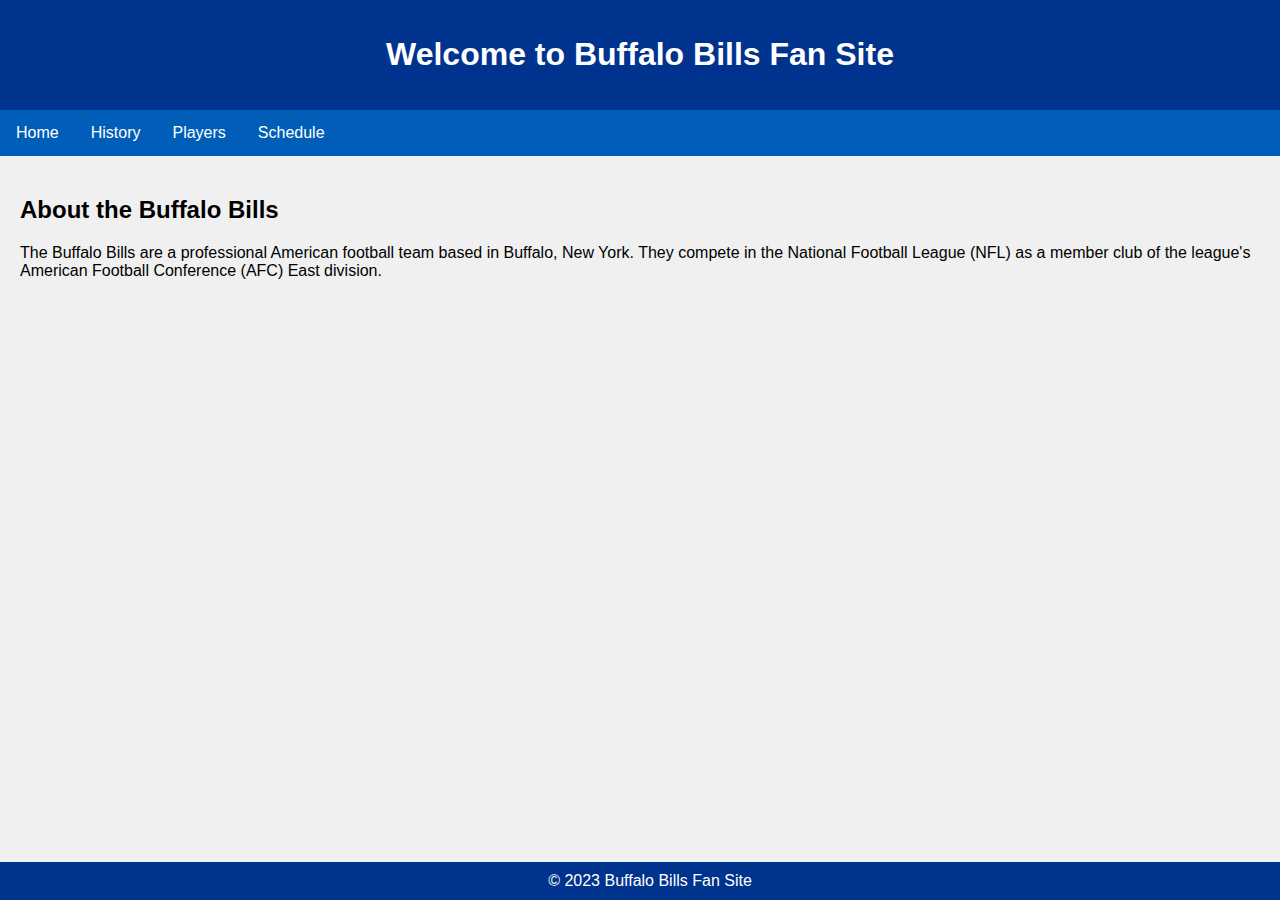
==== index.html @ 8b02dcfc "added basic bills site" ====
<!DOCTYPE html>
<html lang="en">
<head>
    <meta charset="UTF-8">
    <meta name="viewport" content="width=device-width, initial-scale=1.0">
    <title>Buffalo Bills Fan Site</title>
    <style>
        body {
            font-family: Arial, sans-serif;
            margin: 0;
            padding: 0;
            background-color: #f0f0f0; /* Light gray background */
        }

        header {
            background-color: #00338d; /* Buffalo Bills blue */
            color: white;
            padding: 15px;
            text-align: center;
        }

        nav {
            background-color: #005eb8; /* Darker blue for the navigation bar */
            overflow: hidden;
        }

        nav a {
            float: left;
            display: block;
            color: white;
            text-align: center;
            padding: 14px 16px;
            text-decoration: none;
        }

        nav a:hover {
            background-color: #00338d; /* Darker blue on hover */
        }

        section {
            padding: 20px;
        }

        footer {
            background-color: #00338d;
            color: white;
            text-align: center;
            padding: 10px;
            position: fixed;
            bottom: 0;
            width: 100%;
        }
    </style>
</head>
<body>

    <header>
        <h1>Welcome to Buffalo Bills Fan Site</h1>
    </header>

    <nav>
        <a href="index.html">Home</a>
        <a href="history.html">History</a>
        <a href="players.html">Players</a>
        <a href="schedule.html">Schedule</a>
    </nav>

    <section>
        <h2>About the Buffalo Bills</h2>
        <p>The Buffalo Bills are a professional American football team based in Buffalo, New York. They compete in the National Football League (NFL) as a member club of the league's American Football Conference (AFC) East division.</p>
    </section>

    <footer>
        &copy; 2023 Buffalo Bills Fan Site
    </footer>

</body>
</html>
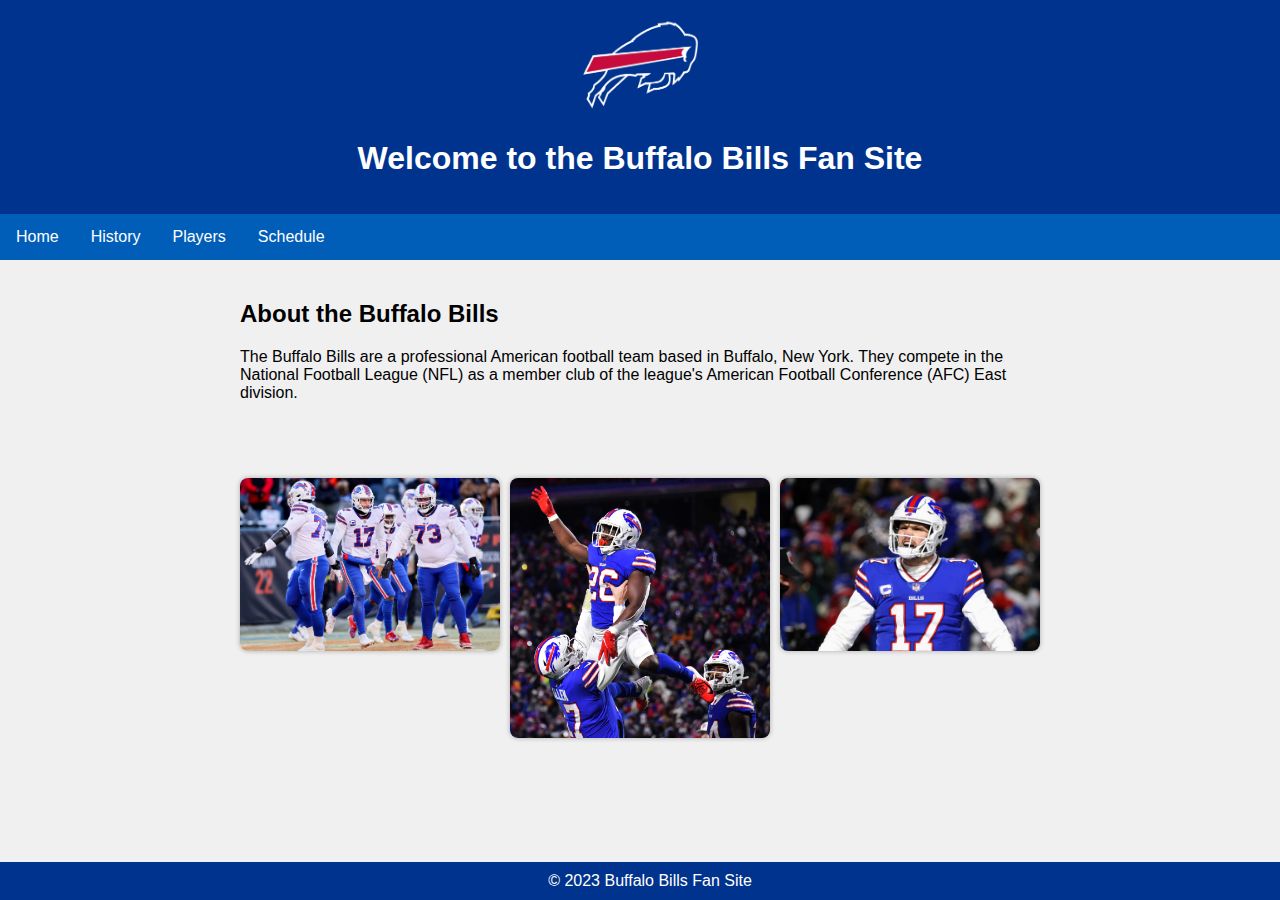
==== commit eb42b6e9: "yeet" ====
--- a/index.html
+++ b/index.html
@@ -4,58 +4,15 @@
     <meta charset="UTF-8">
     <meta name="viewport" content="width=device-width, initial-scale=1.0">
     <title>Buffalo Bills Fan Site</title>
-    <style>
-        body {
-            font-family: Arial, sans-serif;
-            margin: 0;
-            padding: 0;
-            background-color: #f0f0f0; /* Light gray background */
-        }
-
-        header {
-            background-color: #00338d; /* Buffalo Bills blue */
-            color: white;
-            padding: 15px;
-            text-align: center;
-        }
-
-        nav {
-            background-color: #005eb8; /* Darker blue for the navigation bar */
-            overflow: hidden;
-        }
-
-        nav a {
-            float: left;
-            display: block;
-            color: white;
-            text-align: center;
-            padding: 14px 16px;
-            text-decoration: none;
-        }
-
-        nav a:hover {
-            background-color: #00338d; /* Darker blue on hover */
-        }
-
-        section {
-            padding: 20px;
-        }
-
-        footer {
-            background-color: #00338d;
-            color: white;
-            text-align: center;
-            padding: 10px;
-            position: fixed;
-            bottom: 0;
-            width: 100%;
-        }
-    </style>
+    <link rel="stylesheet" href="style.css">
 </head>
 <body>
 
     <header>
-        <h1>Welcome to Buffalo Bills Fan Site</h1>
+        <img src="bills.png" width="125px" height="100px">
+        <h1> 
+            Welcome to the Buffalo Bills Fan Site
+        </h1>
     </header>
 
     <nav>
@@ -70,6 +27,55 @@
         <p>The Buffalo Bills are a professional American football team based in Buffalo, New York. They compete in the National Football League (NFL) as a member club of the league's American Football Conference (AFC) East division.</p>
     </section>
 
+    <!DOCTYPE html>
+<html lang="en">
+<head>
+    <meta charset="UTF-8">
+    <meta name="viewport" content="width=device-width, initial-scale=1.0">
+    <title>Picture Collage</title>
+    <style>
+        body {
+            font-family: 'Arial', sans-serif;
+            margin: 0;
+            padding: 0;
+            background-color: #f0f0f0;
+        }
+
+        .collage {
+            display: grid;
+            grid-template-columns: repeat(3, 1fr); /* Adjust the number of columns as needed */
+            gap: 10px; /* Adjust the gap between images */
+            padding: 20px;
+            max-width: 800px;
+            margin: 20px auto;
+        }
+
+        .collage img {
+            width: 100%;
+            height: auto;
+            border-radius: 8px;
+            box-shadow: 0 0 5px rgba(0, 0, 0, 0.3);
+            transition: transform 0.3s ease;
+        }
+
+        .collage img:hover {
+            transform: scale(1.1);
+        }
+    </style>
+</head>
+<body>
+
+    <div class="collage">
+        <img src="pic1.jpg" alt="Image 1">
+        <img src="pic2.jpg" alt="Image 2">
+        <img src="pic3.jpg" alt="Image 3">
+        <!-- Add more images as needed -->
+    </div>
+
+</body>
+</html>
+
+
     <footer>
         &copy; 2023 Buffalo Bills Fan Site
     </footer>
--- a/style.css
+++ b/style.css
@@ -0,0 +1,48 @@
+body {
+    font-family: 'Arial', sans-serif;
+    margin: 0;
+    padding: 0;
+    background-color: #f0f0f0; /* Light gray background */
+}
+
+header {
+    background-color: #00338d; /* Buffalo Bills blue */
+    color: white;
+    padding: 15px;
+    text-align: center;
+}
+
+nav {
+    background-color: #005eb8; /* Darker blue for the navigation bar */
+    overflow: hidden;
+}
+
+nav a {
+    float: left;
+    display: block;
+    color: white;
+    text-align: center;
+    padding: 14px 16px;
+    text-decoration: none;
+    transition: background-color 0.3s ease; /* Smooth hover transition */
+}
+
+nav a:hover {
+    background-color: #00338d; /* Darker blue on hover */
+}
+
+section {
+    padding: 20px;
+    max-width: 800px;
+    margin: 0 auto; /* Center section content */
+}
+
+footer {
+    background-color: #00338d;
+    color: white;
+    text-align: center;
+    padding: 10px;
+    position: fixed;
+    bottom: 0;
+    width: 100%;
+}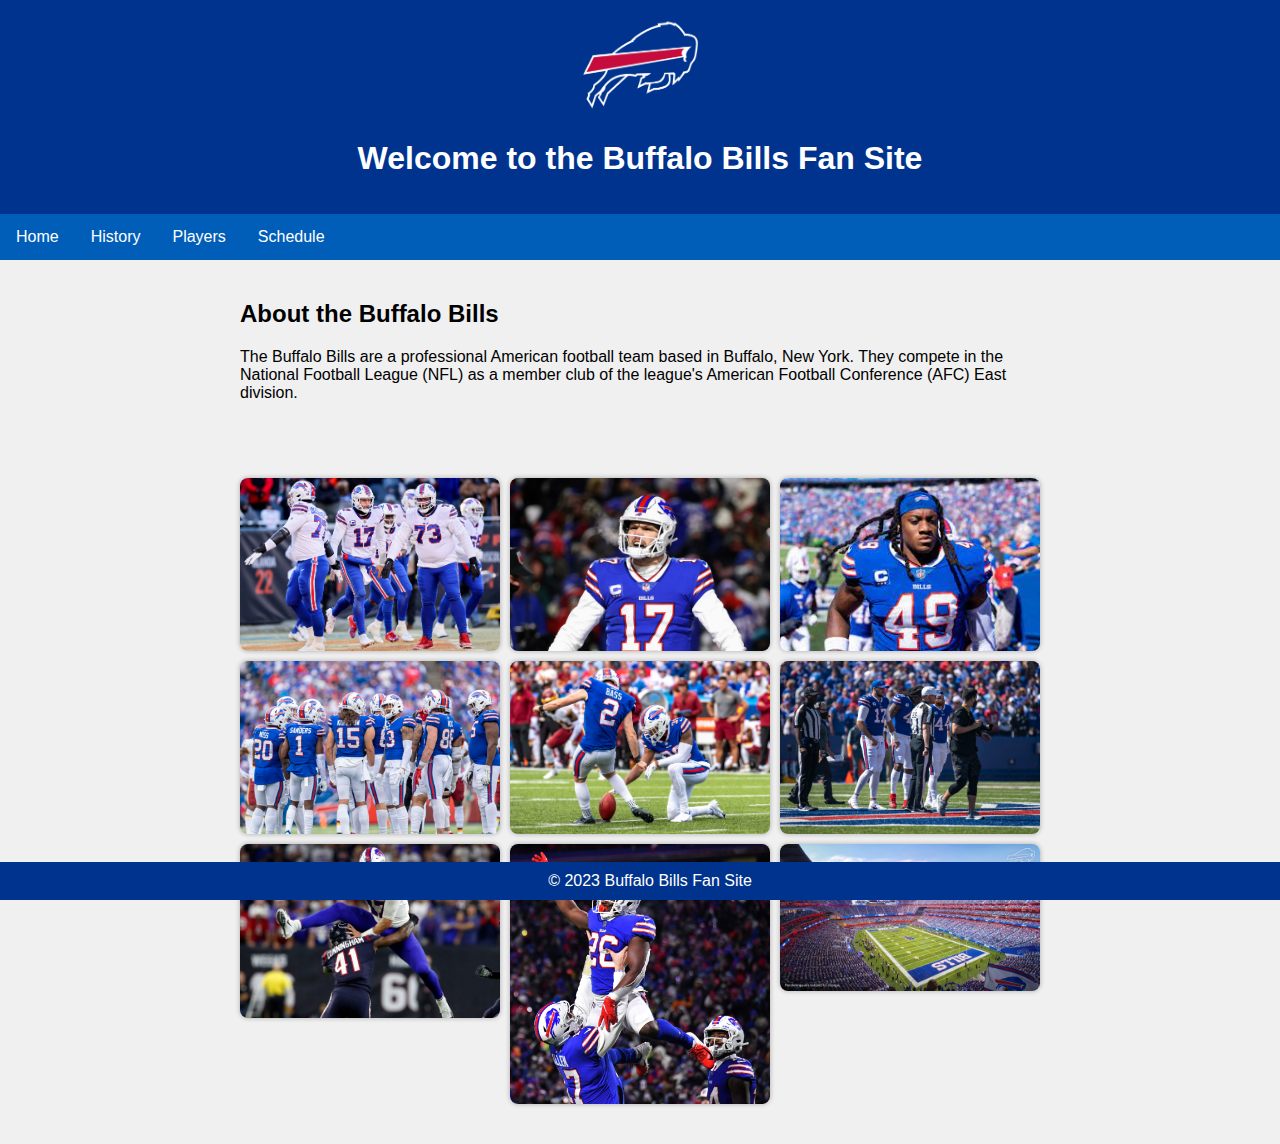
==== commit a2acbbb4: "added more photos" ====
--- a/index.html
+++ b/index.html
@@ -67,9 +67,15 @@
 
     <div class="collage">
         <img src="pic1.jpg" alt="Image 1">
+        <img src="pic3.jpg" alt="Image 3">
+        <img src="pic4.jpg" alt="Image 3">
+        <img src="pic5.jpg" alt="Image 3">
+        <img src="pic6.jpg" alt="Image 3">
+        <img src="pic7.jpg" alt="Image 3">
+        <img src="pic8.jpg" alt="Image 3">
         <img src="pic2.jpg" alt="Image 2">
-        <img src="pic3.jpg" alt="Image 3">
-        <!-- Add more images as needed -->
+        <img src="pic9.jpg" alt="Image 3">
+ 
     </div>
 
 </body>
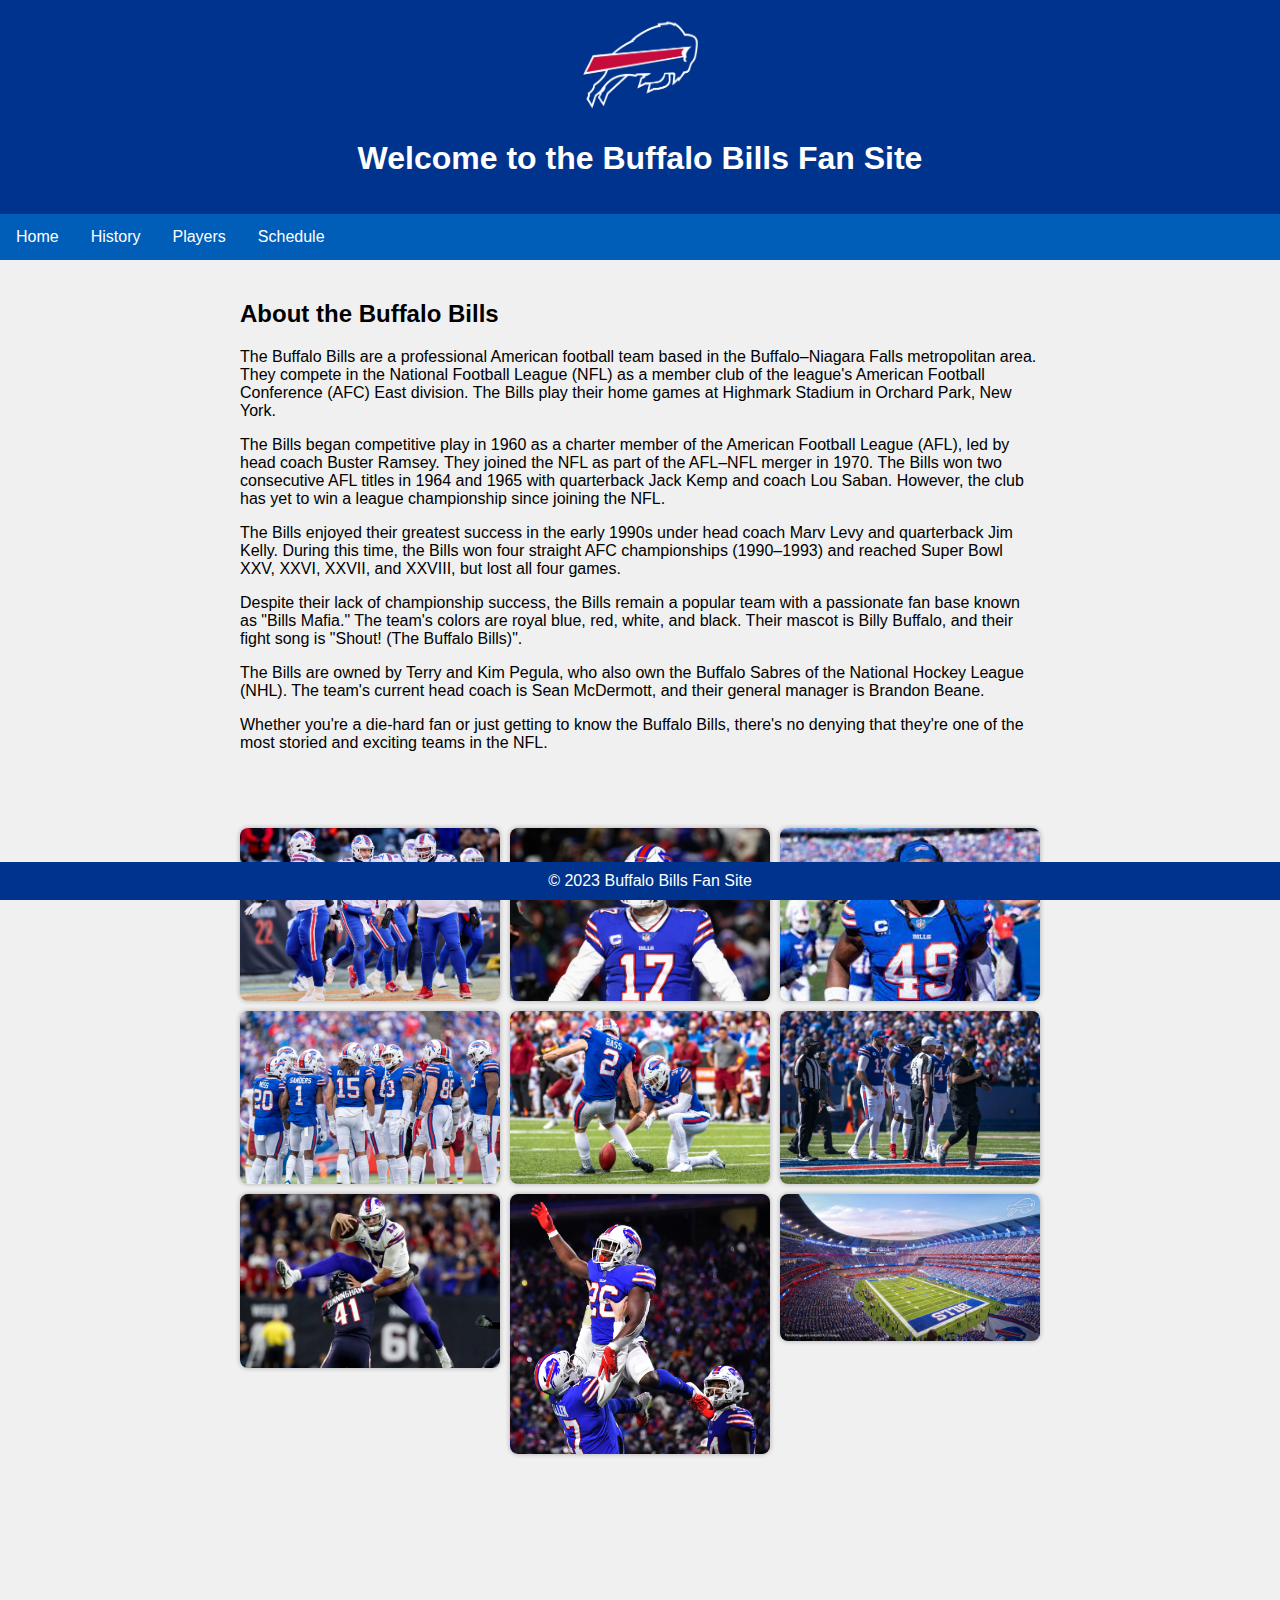
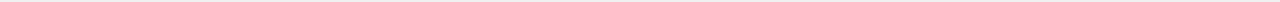
==== commit 79dd5cc7: "added stuff" ====
--- a/index.html
+++ b/index.html
@@ -24,7 +24,12 @@
 
     <section>
         <h2>About the Buffalo Bills</h2>
-        <p>The Buffalo Bills are a professional American football team based in Buffalo, New York. They compete in the National Football League (NFL) as a member club of the league's American Football Conference (AFC) East division.</p>
+        <p> The Buffalo Bills are a professional American football team based in the Buffalo–Niagara Falls metropolitan area. They compete in the National Football League (NFL) as a member club of the league's American Football Conference (AFC) East division. The Bills play their home games at Highmark Stadium in Orchard Park, New York.</p>
+        <p>    The Bills began competitive play in 1960 as a charter member of the American Football League (AFL), led by head coach Buster Ramsey. They joined the NFL as part of the AFL–NFL merger in 1970. The Bills won two consecutive AFL titles in 1964 and 1965 with quarterback Jack Kemp and coach Lou Saban. However, the club has yet to win a league championship since joining the NFL.</p>
+        <p>     The Bills enjoyed their greatest success in the early 1990s under head coach Marv Levy and quarterback Jim Kelly. During this time, the Bills won four straight AFC championships (1990–1993) and reached Super Bowl XXV, XXVI, XXVII, and XXVIII, but lost all four games.    </p>
+        <p>   Despite their lack of championship success, the Bills remain a popular team with a passionate fan base known as "Bills Mafia." The team's colors are royal blue, red, white, and black. Their mascot is Billy Buffalo, and their fight song is "Shout! (The Buffalo Bills)".    </p> 
+        <p>    The Bills are owned by Terry and Kim Pegula, who also own the Buffalo Sabres of the National Hockey League (NHL). The team's current head coach is Sean McDermott, and their general manager is Brandon Beane.</p>
+        <p>    Whether you're a die-hard fan or just getting to know the Buffalo Bills, there's no denying that they're one of the most storied and exciting teams in the NFL.</p>
     </section>
 
     <!DOCTYPE html>
@@ -65,7 +70,7 @@
 </head>
 <body>
 
-    <div class="collage">
+    <div class="collage" style="padding-bottom: 10%;">
         <img src="pic1.jpg" alt="Image 1">
         <img src="pic3.jpg" alt="Image 3">
         <img src="pic4.jpg" alt="Image 3">
--- a/style.css
+++ b/style.css
@@ -1,7 +1,7 @@
 body {
     font-family: 'Arial', sans-serif;
     margin: 0;
-    padding: 0;
+    padding-bottom: 10%;
     background-color: #f0f0f0; /* Light gray background */
 }
 
@@ -45,4 +45,16 @@
     position: fixed;
     bottom: 0;
     width: 100%;
-}+}
+
+table {
+    border-collapse: collapse;
+    width: 80%;
+}
+
+th, td {
+    padding-top: 5px;
+    padding-bottom: 10px;
+    padding-left: 15px;
+    padding-right: 20px;
+  }
